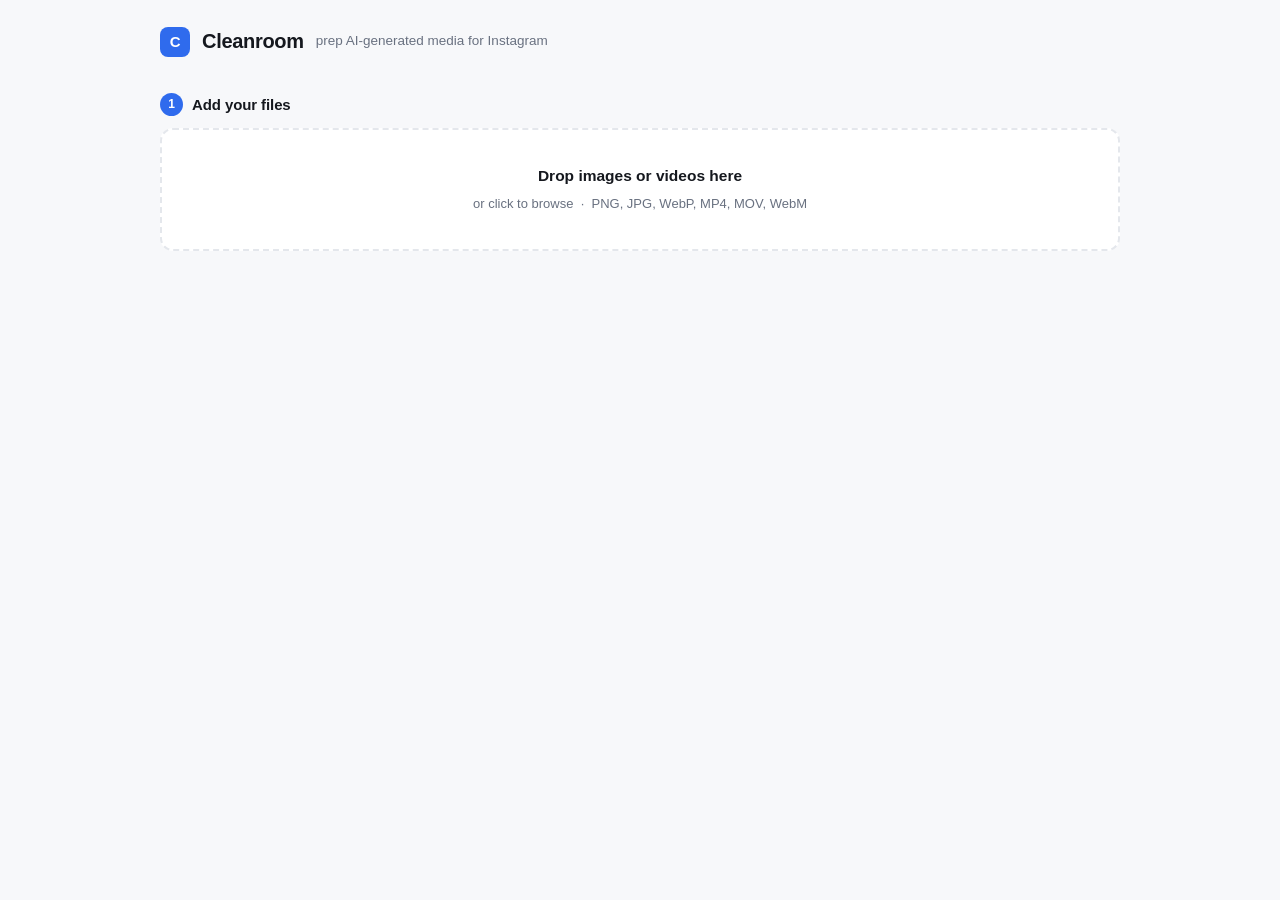
==== webapp.html @ 5e29522a "Initial commit: add ImageEditScripts project" ====
<!doctype html>
<html lang="en">
<head>
<meta charset="utf-8">
<meta name="viewport" content="width=device-width,initial-scale=1">
<title>Cleanroom — prep AI media for Instagram</title>
<style>
  :root{
    --bg:#f7f8fa; --panel:#fff; --ink:#15181e; --muted:#697180; --faint:#98a1b0;
    --line:#e4e7ec; --line2:#eef0f4;
    --accent:#2f6bed; --accent-ink:#fff; --accent-soft:#eaf0fe;
    --ok:#127a45; --oksoft:#e6f5ec; --warn:#9a5b06; --warnsoft:#fdf2e0;
    --bad:#b3261e; --badsoft:#fceceb; --code:#f3f4f7;
  }
  @media (prefers-color-scheme:dark){
    :root{
      --bg:#0e1014; --panel:#161a21; --ink:#e7eaef; --muted:#98a1b0; --faint:#6d7684;
      --line:#252b35; --line2:#1d222a;
      --accent:#6f9cff; --accent-ink:#0e1014; --accent-soft:#1a2437;
      --ok:#5fc98a; --oksoft:#12291d; --warn:#e2a44f; --warnsoft:#2a2013;
      --bad:#f07a72; --badsoft:#2c1614; --code:#11151b;
    }
  }
  *{box-sizing:border-box}
  html,body{margin:0}
  body{background:var(--bg);color:var(--ink);
       font:15px/1.55 -apple-system,BlinkMacSystemFont,"Segoe UI",Roboto,sans-serif;
       -webkit-font-smoothing:antialiased}
  .wrap{max-width:1000px;margin:0 auto;padding:26px 20px 90px}
  a{color:var(--accent)}

  header{display:flex;align-items:center;gap:12px;margin-bottom:4px;flex-wrap:wrap}
  .logo{width:30px;height:30px;border-radius:8px;background:var(--accent);
        display:grid;place-items:center;color:var(--accent-ink);font-weight:800;
        font-size:15px;letter-spacing:-.5px;flex:none}
  h1{font-size:20px;margin:0;letter-spacing:-.3px}
  .tag{color:var(--muted);font-size:13.5px}
  .caps{display:flex;gap:14px;flex-wrap:wrap;font-size:12.5px;color:var(--muted);
        margin:10px 0 20px}
  .cap{display:flex;align-items:center;gap:5px}
  .dot{width:7px;height:7px;border-radius:50%;background:var(--ok);flex:none}
  .dot.off{background:var(--faint)}

  .step{display:flex;align-items:center;gap:9px;margin:26px 0 12px}
  .num{width:23px;height:23px;border-radius:50%;background:var(--line);
       color:var(--muted);display:grid;place-items:center;font-size:12px;
       font-weight:700;flex:none}
  .step.on .num{background:var(--accent);color:var(--accent-ink)}
  .step h2{font-size:15px;margin:0;font-weight:650;letter-spacing:-.1px}
  .step .why{color:var(--muted);font-size:13px;font-weight:400}

  .card{background:var(--panel);border:1px solid var(--line);border-radius:13px;padding:18px}
  .drop{border:2px dashed var(--line);border-radius:13px;padding:34px 20px;
        text-align:center;cursor:pointer;transition:.14s;background:var(--panel)}
  .drop:hover,.drop.over{border-color:var(--accent);background:var(--accent-soft)}
  .drop b{display:block;font-size:15.5px;margin-bottom:3px}
  .drop span{color:var(--muted);font-size:13px}
  input[type=file]{display:none}

  .files{display:flex;flex-direction:column;gap:10px}
  .file{border:1px solid var(--line);border-radius:11px;background:var(--panel);
        overflow:hidden}
  .fhead{display:flex;justify-content:space-between;gap:12px;align-items:center;
         padding:12px 14px;cursor:pointer}
  .fhead:hover{background:var(--line2)}
  .fleft{display:flex;align-items:center;gap:10px;min-width:0}
  .ficon{width:26px;height:26px;border-radius:6px;background:var(--line2);
         display:grid;place-items:center;font-size:12px;flex:none;color:var(--muted)}
  .fname{font-weight:600;overflow:hidden;text-overflow:ellipsis;white-space:nowrap}
  .fmeta{color:var(--muted);font-size:12.5px;margin-top:1px}
  .fright{display:flex;align-items:center;gap:9px;flex:none}
  .chev{color:var(--faint);font-size:11px;transition:.15s}
  .file.open .chev{transform:rotate(90deg)}
  .fbody{display:none;padding:0 14px 14px;border-top:1px solid var(--line2)}
  .file.open .fbody{display:block}

  .pill{display:inline-block;padding:2.5px 9px;border-radius:999px;font-size:11.5px;
        font-weight:650;white-space:nowrap}
  .pill.ok{background:var(--oksoft);color:var(--ok)}
  .pill.warn{background:var(--warnsoft);color:var(--warn)}
  .pill.bad{background:var(--badsoft);color:var(--bad)}

  table{width:100%;border-collapse:collapse;margin-top:10px;font-size:13px}
  th,td{text-align:left;padding:6px 8px;border-bottom:1px solid var(--line2);vertical-align:top}
  th{color:var(--faint);font-weight:650;font-size:11px;text-transform:uppercase;letter-spacing:.05em}
  td.detail{color:var(--muted);word-break:break-word}
  td.size{white-space:nowrap;color:var(--faint);text-align:right}

  .msg{border-radius:9px;padding:11px 13px;font-size:13.2px;margin-top:12px;
       border-left:3px solid}
  .msg.info{background:var(--accent-soft);border-color:var(--accent)}
  .msg.warn{background:var(--warnsoft);border-color:var(--warn);color:var(--warn)}
  .msg.bad{background:var(--badsoft);border-color:var(--bad);color:var(--bad)}
  .msg.ok{background:var(--oksoft);border-color:var(--ok);color:var(--ok)}
  .msg b{font-weight:700}

  .acts{display:grid;grid-template-columns:repeat(auto-fit,minmax(215px,1fr));gap:10px}
  .act{border:1px solid var(--line);border-radius:11px;padding:13px;cursor:pointer;
       background:var(--panel);transition:.13s;position:relative}
  .act:hover:not(.dis){border-color:var(--accent)}
  .act.on{border-color:var(--accent);background:var(--accent-soft);
          box-shadow:0 0 0 1px var(--accent) inset}
  .act.dis{opacity:.45;cursor:not-allowed}
  .act b{display:block;font-size:14px;margin-bottom:3px}
  .act span{color:var(--muted);font-size:12.5px;line-height:1.45;display:block}
  .act .rec{position:absolute;top:-8px;right:10px;background:var(--ok);color:#fff;
            font-size:10px;font-weight:700;padding:2px 7px;border-radius:999px;
            letter-spacing:.03em}
  @media (prefers-color-scheme:dark){.act .rec{color:#0e1014}}

  .opts{margin-top:14px;padding-top:14px;border-top:1px solid var(--line2)}
  .row{display:flex;gap:12px;flex-wrap:wrap;align-items:center}
  label.f{font-size:13px;color:var(--muted);display:flex;gap:7px;align-items:center}
  select,input[type=text]{padding:7px 10px;border:1px solid var(--line);border-radius:8px;
    background:var(--panel);color:var(--ink);font:inherit;font-size:13.5px}
  input[type=text]{font-variant-numeric:tabular-nums}
  button{padding:10px 20px;border:0;border-radius:9px;background:var(--accent);
         color:var(--accent-ink);font:inherit;font-weight:650;cursor:pointer}
  button:disabled{opacity:.45;cursor:default}
  button.sec{background:transparent;color:var(--accent);border:1px solid var(--line)}
  button.sm{padding:5px 11px;font-size:12.5px;font-weight:600}
  .hint{font-size:12.5px;color:var(--muted);margin-top:9px}

  .bar{height:4px;border-radius:99px;background:var(--line);overflow:hidden;margin-top:12px}
  .bar i{display:block;height:100%;background:var(--accent);width:30%;
         animation:slide 1.4s ease-in-out infinite}
  @keyframes slide{0%{margin-left:-30%}100%{margin-left:100%}}
  pre{background:var(--code);border:1px solid var(--line);border-radius:9px;
      padding:12px;overflow:auto;font-size:12.3px;line-height:1.5;max-height:340px;
      white-space:pre-wrap;word-break:break-word;margin:12px 0 0}
  details summary{cursor:pointer;font-size:13px;color:var(--muted);margin-top:12px}

  .cands{display:flex;flex-direction:column;gap:8px;margin-top:12px}
  .cand{display:flex;justify-content:space-between;align-items:center;gap:12px;
        border:1px solid var(--line);border-radius:9px;padding:9px 12px;font-size:13.2px}
  .cand code{font-size:12.5px;background:var(--code);padding:2px 6px;border-radius:5px}
  .preview{margin-top:12px}
  .preview img{max-width:100%;border-radius:9px;border:1px solid var(--line)}
  .thumbs{display:flex;gap:10px;flex-wrap:wrap;margin-top:14px}
  .thumb{border:1px solid var(--line);border-radius:9px;overflow:hidden;background:var(--panel)}
  .thumb img{display:block;max-width:150px;max-height:190px}
  .thumb div{font-size:11px;color:var(--muted);padding:5px 7px;border-top:1px solid var(--line2);
             max-width:150px;overflow:hidden;text-overflow:ellipsis;white-space:nowrap}
  .verdict{border-radius:10px;padding:13px 15px;margin-bottom:12px;border:1px solid}
  .verdict h4{margin:0 0 3px;font-size:14.5px;display:flex;align-items:center;gap:8px}
  .verdict p{margin:0;font-size:12.8px;line-height:1.5;opacity:.92}
  .verdict.ai{background:var(--warnsoft);border-color:var(--warn);color:var(--warn)}
  .verdict.maybe{background:var(--warnsoft);border-color:var(--warn);color:var(--warn)}
  .verdict.cam{background:var(--oksoft);border-color:var(--ok);color:var(--ok)}
  .verdict.none{background:var(--code);border-color:var(--line);color:var(--muted)}
  .vicon{font-size:16px;line-height:1}
  .ev{margin-top:10px;display:flex;flex-direction:column;gap:5px}
  .evrow{display:flex;gap:9px;align-items:flex-start;font-size:12.4px}
  .evtag{flex:none;font-size:10px;font-weight:750;letter-spacing:.04em;padding:2px 7px;
         border-radius:999px;margin-top:1px;text-transform:uppercase}
  .evtag.declared{background:var(--warn);color:#fff}
  .evtag.camera{background:var(--ok);color:#fff}
  .evtag.circumstantial{background:var(--line);color:var(--muted)}
  @media (prefers-color-scheme:dark){.evtag.declared,.evtag.camera{color:#0e1014}}
  .synth{display:flex;gap:9px;align-items:flex-start;margin-top:12px;padding-top:11px;
         border-top:1px solid var(--line2);font-size:12.6px}
  .synth b{white-space:nowrap}
  .hidden{display:none!important}
  .spread{display:flex;justify-content:space-between;align-items:center;gap:12px;flex-wrap:wrap}
</style>
</head>
<body>
<div class="wrap">

  <header>
    <div class="logo">C</div>
    <h1>Cleanroom</h1>
    <span class="tag">prep AI-generated media for Instagram</span>
  </header>
  <div class="caps" id="caps"></div>

  <!-- STEP 1 -->
  <div class="step on"><div class="num">1</div><h2>Add your files</h2></div>
  <div class="drop" id="drop">
    <b>Drop images or videos here</b>
    <span>or click to browse &nbsp;·&nbsp; PNG, JPG, WebP, MP4, MOV, WebM</span>
    <input type="file" id="picker" multiple
           accept=".png,.jpg,.jpeg,.webp,.mp4,.mov,.m4v,.webm">
  </div>
  <div id="upmsg"></div>

  <!-- STEP 2 -->
  <div id="step2" class="hidden">
    <div class="step on"><div class="num">2</div><h2>What's inside</h2>
      <span class="why" id="sum2"></span></div>
    <div class="files" id="results"></div>
    <div id="advice"></div>
  </div>

  <!-- STEP 3 -->
  <div id="step3" class="hidden">
    <div class="step on"><div class="num">3</div><h2>Choose what to do</h2></div>
    <div class="card">
      <div class="acts" id="acts"></div>

      <div class="opts hidden" id="opts">
        <div id="opt-clean">
          <div class="hint"><b>Nothing but metadata changes.</b> No splitting, cropping,
            resizing or re-encoding. JPEG, PNG and WebP are rewritten losslessly, so
            the pixels come out bit-identical to what you put in.</div>
        </div>

        <div id="opt-split" class="hidden">
          <div class="row">
            <label class="f">Ratio
              <select id="fmt">
                <option value="both">Both 4:5 and 9:16</option>
                <option value="45">4:5 — feed post</option>
                <option value="916">9:16 — reel / story</option>
              </select>
            </label>
            <label class="f">Output folders
              <select id="layout">
                <option value="grid">One folder per image</option>
                <option value="flat">All in one folder</option>
              </select>
            </label>
          </div>
          <div class="hint">Finds the gutters by looking at the pixels rather than
            assuming exact quarters, then crops and upscales each panel to exact
            Instagram dimensions.</div>
        </div>

        <div id="opt-video" class="hidden">
          <div class="row">
            <label class="f">Framing
              <select id="fit">
                <option value="none">Keep original shape (no crop)</option>
                <option value="pad">Letterbox to 4:5 / 9:16</option>
                <option value="crop">Centre-crop to 4:5 / 9:16</option>
              </select>
            </label>
            <label class="f">Manual crop
              <input type="text" id="crop" placeholder="x:y:w:h — optional" size="17">
            </label>
          </div>
          <div class="hint">Strips all container metadata and re-encodes to Instagram
            dimensions. The default crops nothing away.</div>
        </div>

        <div id="opt-detect" class="hidden">
          <div class="hint">Looks for something small, bright and motionless in each
            corner. It <b>cannot tell a watermark from a poster, caption or ceiling
            light</b> — you pick the right one from the results.</div>
        </div>

        <div id="opt-removelogo" class="hidden">
          <div class="row">
            <label class="f">Watermark box
              <input type="text" id="box" placeholder="x:y:w:h" size="15">
            </label>
            <label class="f">Method
              <select id="method">
                <option value="delogo">Fast — good over sky, blur, flat areas</option>
                <option value="propainter">Best quality — takes a few minutes</option>
                <option value="temporal">Recover real pixels — needs camera movement</option>
              </select>
            </label>
          </div>
          <div class="msg warn" id="boxwarn">Run <b>Find watermark</b> first and pick a
            box from its results. A wrong box will erase the wrong part of your video.</div>
        </div>

        <div class="row" style="margin-top:16px">
          <button id="run">Run</button>
          <button id="reset" class="sec">Start over</button>
          <span class="tag" id="runhint"></span>
        </div>
      </div>
    </div>
  </div>

  <!-- STEP 4 -->
  <div id="step4" class="hidden">
    <div class="step on"><div class="num">4</div><h2>Results</h2>
      <span class="why" id="sum4"></span></div>
    <div class="card">
      <div id="progress" class="hidden">
        <div class="spread"><b id="plabel">Working…</b><span class="tag" id="ptime"></span></div>
        <div class="bar"><i></i></div>
        <div class="hint" id="pnote"></div>
      </div>
      <div id="outcome"></div>
      <div id="candsWrap"></div>
      <div class="thumbs" id="thumbs"></div>
      <details id="logwrap" class="hidden"><summary>Show technical log</summary>
        <pre id="log"></pre></details>
    </div>
  </div>

</div>

<script>
const $=s=>document.querySelector(s), $$=s=>[...document.querySelectorAll(s)];
let JOB=null, REPORTS=[], ACTION=null, CAPS={}, TIMER=null, POLL=null;

const ACTIONS=[
  {id:'clean',   title:'Remove metadata only',  desc:'Strip EXIF, XMP, C2PA and the rest. Nothing else about the file changes.', needs:'any'},
  {id:'split',   title:'Split 2×2 grid',        desc:'Cut a four-panel grid into separate Instagram-ready images.', needs:'image'},
  {id:'video',   title:'Clean &amp; resize video', desc:'Strip metadata and re-encode to Instagram dimensions.', needs:'video'},
  {id:'detect',  title:'Find watermark',        desc:'Locate a burned-in mark and show you where it is.', needs:'video'},
  {id:'removelogo',title:'Remove watermark',    desc:'Paint out a mark once you know its position.', needs:'video'},
];

fetch('/api/capabilities').then(r=>r.json()).then(c=>{
  CAPS=c;
  $('#caps').innerHTML=[
    cap('Images', true),
    cap('Video (ffmpeg)', c.ffmpeg),
    cap('Best watermark removal (ProPainter)', c.propainter),
    cap('Sharper upscaling (Real-ESRGAN)', c.realesrgan),
  ].join('');
});
const cap=(n,on)=>`<span class="cap"><span class="dot${on?'':' off'}"></span>${n}${on?'':' — not installed'}</span>`;

/* ---------- step 1: upload ---------- */
const drop=$('#drop'), picker=$('#picker');
drop.onclick=()=>picker.click();
drop.ondragover=e=>{e.preventDefault();drop.classList.add('over')};
drop.ondragleave=()=>drop.classList.remove('over');
drop.ondrop=e=>{e.preventDefault();drop.classList.remove('over');upload(e.dataTransfer.files)};
picker.onchange=e=>upload(e.target.files);

function upload(list){
  if(!list||!list.length) return;
  const fd=new FormData(); let n=0;
  for(const f of list){ fd.append('files',f); n++; }
  $('#upmsg').innerHTML='<div class="msg info">Reading '+n+' file'+(n>1?'s':'')+'…</div>';
  fetch('/api/inspect',{method:'POST',body:fd}).then(r=>r.json()).then(d=>{
    if(d.error){$('#upmsg').innerHTML='<div class="msg bad">'+esc(d.error)+'</div>';return}
    $('#upmsg').innerHTML='';
    JOB=d.job; REPORTS=d.reports;
    renderFiles(); renderActions();
    $('#step2').classList.remove('hidden');
    $('#step3').classList.remove('hidden');
    $('#step4').classList.add('hidden');
  }).catch(e=>$('#upmsg').innerHTML='<div class="msg bad">Upload failed: '+esc(e)+'</div>');
}

/* ---------- step 2: report ---------- */
function renderFiles(){
  const imgs=REPORTS.filter(r=>r.kind==='image').length;
  const vids=REPORTS.filter(r=>r.kind==='video').length;
  const dirty=REPORTS.filter(r=>(r.findings||[]).length).length;
  $('#sum2').textContent=[imgs?imgs+' image'+(imgs>1?'s':''):null,
                          vids?vids+' video'+(vids>1?'s':''):null].filter(Boolean).join(', ');
  $('#results').innerHTML=REPORTS.map((r,i)=>{
    const n=(r.findings||[]).length;
    const pill=r.error?'<span class="pill bad">unreadable</span>'
      :n?'<span class="pill warn">'+n+' item'+(n>1?'s':'')+' found</span>'
        :'<span class="pill ok">already clean</span>';
    const opill=originPill(r);
    const meta=[r.dimensions,r.codec,r.size_h,
      r.duration?r.duration.toFixed(1)+'s':null,
      r.audio?'audio: '+r.audio:null].filter(Boolean).join(' · ');
    let body=originBlock(r);
    if(r.error) body+='<div class="msg bad">'+esc(r.error)+'</div>';
    else if(n){
      body+='<table><tr><th>What was found</th><th>Contents</th><th>Size</th></tr>'+
        r.findings.map(f=>'<tr><td>'+esc(f.label)+'</td><td class="detail">'+
          esc(f.detail||'')+'</td><td class="size">'+(f.bytes?f.bytes+' B':'')+
          '</td></tr>').join('')+'</table>';
    } else body+='<div class="msg ok">No metadata of any kind. Nothing to remove.</div>';
    return '<div class="file'+(n||r.error?' open':'')+'" data-i="'+i+'">'+
      '<div class="fhead"><div class="fleft"><div class="ficon">'+
        (r.kind==='video'?'▶':'▣')+'</div><div><div class="fname">'+esc(r.name)+
        '</div><div class="fmeta">'+esc(meta)+'</div></div></div>'+
      '<div class="fright">'+opill+pill+'<span class="chev">▶</span></div></div>'+
      '<div class="fbody">'+body+'</div></div>';
  }).join('');
  $$('.fhead').forEach(h=>h.onclick=()=>h.parentElement.classList.toggle('open'));

  let adv='';
  if(dirty) adv='<div class="msg info"><b>'+dirty+' file'+(dirty>1?'s carry':' carries')+
    ' metadata.</b> If all you want is to remove it, choose <b>Remove metadata only</b> '+
    'below — it is lossless and takes a moment.</div>';
  else if(REPORTS.length) adv='<div class="msg ok"><b>Everything is already clean.</b> '+
    'You can still split grids or resize video below.</div>';
  $('#advice').innerHTML=adv;
}

const VERDICT={
  'ai-declared':{cls:'ai',   icon:'\u25C6', pill:'warn', short:'AI-generated'},
  'ai-likely':  {cls:'maybe',icon:'\u25C7', pill:'warn', short:'Possibly AI'},
  'camera-like':{cls:'cam',  icon:'\u25CF', pill:'ok',   short:'Camera photo'},
  'unknown':    {cls:'none', icon:'\u25CB', pill:'',     short:'Origin unknown'}
};

function originPill(r){
  if(!r.origin) return '';
  const v=VERDICT[r.origin.verdict]||VERDICT.unknown;
  const cls=v.pill?('pill '+v.pill):'pill';
  const st=v.pill?'':'background:var(--code);color:var(--muted)';
  return '<span class="'+cls+'" style="'+st+'">'+v.short+'</span>';
}

function originBlock(r){
  if(!r.origin) return '';
  const o=r.origin, v=VERDICT[o.verdict]||VERDICT.unknown;
  let h='<div class="verdict '+v.cls+'"><h4><span class="vicon">'+v.icon+'</span>'+
        esc(o.headline)+'</h4><p>'+esc(o.explain)+'</p>';
  if(o.evidence&&o.evidence.length){
    h+='<div class="ev">'+o.evidence.map(e=>
      '<div class="evrow"><span class="evtag '+e.weight+'">'+
      (e.weight==='declared'?'proof':e.weight==='camera'?'camera':'weak')+
      '</span><span><b>'+esc(e.label)+'</b>'+(e.detail?' — '+esc(e.detail):'')+
      '</span></div>').join('')+'</div>';
  }
  h+='<div class="synth"><b>SynthID:</b><span>'+
     (o.synthid==='declared'?'<b>declared in this file.</b> ':'not declared. ')+
     esc(o.synthid_note)+'</span></div>';
  return h+'</div>';
}

/* ---------- step 3: actions ---------- */
function renderActions(){
  const hasImg=REPORTS.some(r=>r.kind==='image'), hasVid=REPORTS.some(r=>r.kind==='video');
  const dirty=REPORTS.some(r=>(r.findings||[]).length);
  $('#acts').innerHTML=ACTIONS.map(a=>{
    let dis=false, why='';
    if(a.needs==='image'&&!hasImg){dis=true;why='No images loaded'}
    if(a.needs==='video'&&!hasVid){dis=true;why='No videos loaded'}
    if(a.needs==='video'&&hasVid&&!CAPS.ffmpeg){dis=true;why='Needs ffmpeg'}
    const rec=(a.id==='clean'&&dirty)?'<span class="rec">SUGGESTED</span>':'';
    return '<div class="act'+(dis?' dis':'')+'" data-a="'+a.id+'"'+(dis?' title="'+why+'"':'')+'>'+
      rec+'<b>'+a.title+'</b><span>'+(dis?why:a.desc)+'</span></div>';
  }).join('');
  $$('.act').forEach(el=>el.onclick=()=>{
    if(el.classList.contains('dis')) return;
    ACTION=el.dataset.a;
    $$('.act').forEach(x=>x.classList.remove('on')); el.classList.add('on');
    $('#opts').classList.remove('hidden');
    ['clean','split','video','detect','removelogo'].forEach(a=>
      $('#opt-'+a).classList.toggle('hidden',a!==ACTION));
    $('#run').textContent = ACTION==='detect' ? 'Find watermark' : 'Run';
    updateHint();
  });
  ACTION=null; $('#opts').classList.add('hidden');
}

$('#method').onchange=updateHint;
function updateHint(){
  let h='';
  if(ACTION==='removelogo'&&$('#method').value==='propainter')
    h=CAPS.propainter?'ProPainter takes roughly 3–5 minutes for a 10-second clip.'
                     :'ProPainter is not installed — this will fall back to the fast method.';
  if(ACTION==='clean') h='Lossless — pixels stay bit-identical.';
  $('#runhint').textContent=h;
}

$('#reset').onclick=()=>{
  JOB=null;REPORTS=[];ACTION=null;
  ['#step2','#step3','#step4'].forEach(s=>$(s).classList.add('hidden'));
  $('#upmsg').innerHTML=''; picker.value='';
  window.scrollTo({top:0,behavior:'smooth'});
};

/* ---------- run ---------- */
$('#run').onclick=()=>{
  if(!JOB){alert('Add some files first.');return}
  if(!ACTION){alert('Choose what to do first.');return}
  if(ACTION==='detect'){ runDetect(); return; }
  if(ACTION==='removelogo'&&!$('#box').value.trim()){
    $('#boxwarn').className='msg bad';
    $('#boxwarn').innerHTML='<b>Enter the watermark box first.</b> Use <b>Find watermark</b> '+
      'to get it — a wrong box erases the wrong part of your video.';
    return;
  }
  const fd=new FormData(); fd.append('job',JOB); fd.append('action',ACTION);
  if(ACTION==='split'){fd.append('format',$('#fmt').value);fd.append('layout',$('#layout').value)}
  if(ACTION==='video'){fd.append('fit',$('#fit').value);fd.append('crop',$('#crop').value.trim())}
  if(ACTION==='removelogo'){fd.append('box',$('#box').value.trim());fd.append('method',$('#method').value)}
  startRun(fd);
};

function startRun(fd){
  $('#run').disabled=true;
  $('#step4').classList.remove('hidden');
  $('#outcome').innerHTML=''; $('#thumbs').innerHTML=''; $('#candsWrap').innerHTML='';
  $('#log').textContent=''; $('#logwrap').classList.add('hidden');
  $('#progress').classList.remove('hidden'); $('#sum4').textContent='';
  $('#step4').scrollIntoView({behavior:'smooth',block:'start'});
  fetch('/api/run',{method:'POST',body:fd}).then(r=>r.json()).then(d=>{
    if(d.error){finishError(d.error);return}
    $('#plabel').textContent=d.label+'…';
    $('#pnote').textContent = ACTION==='removelogo'&&$('#method').value==='propainter'
      ? 'Rebuilding every frame with ProPainter. This is the slow one — a few minutes is normal.'
      : 'You can leave this page open; it updates as it goes.';
    poll(d.run,0);
  }).catch(e=>finishError(String(e)));
}

function poll(run,since){
  clearTimeout(POLL);
  fetch('/api/status/'+run+'?since='+since).then(r=>r.json()).then(d=>{
    if(d.error){finishError(d.error);return}
    if(d.lines&&d.lines.length){
      $('#log').textContent+=(($('#log').textContent?'\n':'')+d.lines.join('\n'));
      $('#logwrap').classList.remove('hidden');
    }
    $('#ptime').textContent=d.elapsed+'s'+(d.total?'  ·  file '+Math.min(d.done_count+1,d.total)+' of '+d.total:'');
    if(d.current) $('#plabel').textContent=d.label+' — '+d.current;
    if(d.status==='running'){ POLL=setTimeout(()=>poll(run,d.next),700); return; }
    $('#progress').classList.add('hidden'); $('#run').disabled=false;
    if(d.status==='error'){finishError(d.error||'Something went wrong.');return}
    finishOk(d.result);
  }).catch(e=>{POLL=setTimeout(()=>poll(run,since),1500)});
}

function finishOk(res){
  const n=(res.files||[]).length;
  const fails=(res.failures||[]).length;
  let html='';
  if(n){
    html+='<div class="msg ok"><b>Done — '+n+' file'+(n>1?'s':'')+' ready.</b> '+
      'Finished in '+res.elapsed+'s.</div>';
  }else{
    html+='<div class="msg warn"><b>No files were produced.</b> Check the log below.</div>';
  }
  if(fails) html+='<div class="msg bad"><b>'+fails+' file'+(fails>1?'s':'')+' failed:</b> '+
    res.failures.map(f=>esc(f[0])+' — '+esc(f[1])).join('; ')+'</div>';
  if((res.synthid||[]).length) html+='<div class="msg warn"><b>SynthID was not removed.</b> '+
    'Metadata is gone and verified, but SynthID is embedded in the pixels and survives '+
    're-encoding, cropping and watermark removal.</div>';
  if(n) html+='<div class="row" style="margin-top:14px"><button id="dl">Download '+
    (n>1?'all ('+n+' files)':'result')+'</button></div>';
  $('#outcome').innerHTML=html;
  $('#sum4').textContent=n?n+' file'+(n>1?'s':''):'';
  if(n){ $('#dl').onclick=()=>location.href='/api/download/'+JOB; }
  (res.files||[]).slice(0,12).forEach(f=>{
    if(/\.(png|jpe?g|webp)$/i.test(f.name)){
      const d=document.createElement('div'); d.className='thumb';
      d.innerHTML='<img src="/api/file/'+JOB+'/'+encodeURIComponent(f.name)+'" alt="">'+
                  '<div title="'+esc(f.name)+'">'+esc(f.name)+' · '+esc(f.size_h)+'</div>';
      $('#thumbs').appendChild(d);
    }
  });
}

function finishError(m){
  $('#progress').classList.add('hidden'); $('#run').disabled=false;
  $('#outcome').innerHTML='<div class="msg bad"><b>That didn\'t work.</b> '+esc(m)+'</div>';
}

/* ---------- watermark detection ---------- */
function runDetect(){
  $('#run').disabled=true;
  $('#step4').classList.remove('hidden');
  $('#outcome').innerHTML=''; $('#thumbs').innerHTML=''; $('#candsWrap').innerHTML='';
  $('#progress').classList.remove('hidden');
  $('#plabel').textContent='Looking for a watermark…';
  $('#pnote').textContent='Sampling frames and comparing them.';
  $('#ptime').textContent='';
  $('#step4').scrollIntoView({behavior:'smooth',block:'start'});
  const fd=new FormData(); fd.append('job',JOB);
  fetch('/api/detect',{method:'POST',body:fd}).then(r=>r.json()).then(d=>{
    $('#progress').classList.add('hidden'); $('#run').disabled=false;
    if(d.error){finishError(d.error);return}
    let html='';
    for(const r of d.results){
      html+='<div class="card" style="margin-top:12px"><b>'+esc(r.name)+'</b>';
      if(!r.candidates.length){
        html+='<div class="msg warn">Nothing that looks like a watermark was found. '+
          'If you can see one, read its position off a frame and type the box in manually.</div>';
      }else{
        html+='<div class="msg info">These are <b>guesses</b>. Look at the picture below '+
          'and pick the box that is actually the watermark — the top result is often a '+
          'poster or caption, not the mark.</div><div class="cands">';
        r.candidates.forEach((c,i)=>{
          html+='<div class="cand"><span><b>'+(i+1)+'.</b> '+esc(c.corner)+
            ' &nbsp;<code>'+esc(c.box)+'</code> &nbsp;<span class="tag">'+c.w+'×'+c.h+' px</span></span>'+
            '<button class="sm use" data-box="'+esc(c.box)+'">Use this one</button></div>';
        });
        html+='</div>';
      }
      if(r.preview) html+='<div class="preview"><img src="/api/file/'+JOB+'/'+
        encodeURIComponent(r.preview)+'" alt="detected boxes"></div>';
      html+='</div>';
    }
    $('#candsWrap').innerHTML=html;
    $$('.use').forEach(b=>b.onclick=()=>{
      $('#box').value=b.dataset.box;
      $$('.act').forEach(x=>x.classList.remove('on'));
      const el=document.querySelector('.act[data-a="removelogo"]');
      el.classList.add('on'); ACTION='removelogo';
      ['clean','split','video','detect','removelogo'].forEach(a=>
        $('#opt-'+a).classList.toggle('hidden',a!=='removelogo'));
      $('#opts').classList.remove('hidden');
      $('#boxwarn').className='msg ok';
      $('#boxwarn').innerHTML='Using box <b>'+esc(b.dataset.box)+'</b>. Pick a method and press Run.';
      $('#run').textContent='Run'; updateHint();
      $('#step3').scrollIntoView({behavior:'smooth',block:'start'});
    });
  }).catch(e=>finishError(String(e)));
}

function esc(s){return String(s==null?'':s).replace(/[&<>"]/g,
  c=>({'&':'&amp;','<':'&lt;','>':'&gt;','"':'&quot;'}[c]))}
</script>
</body>
</html>
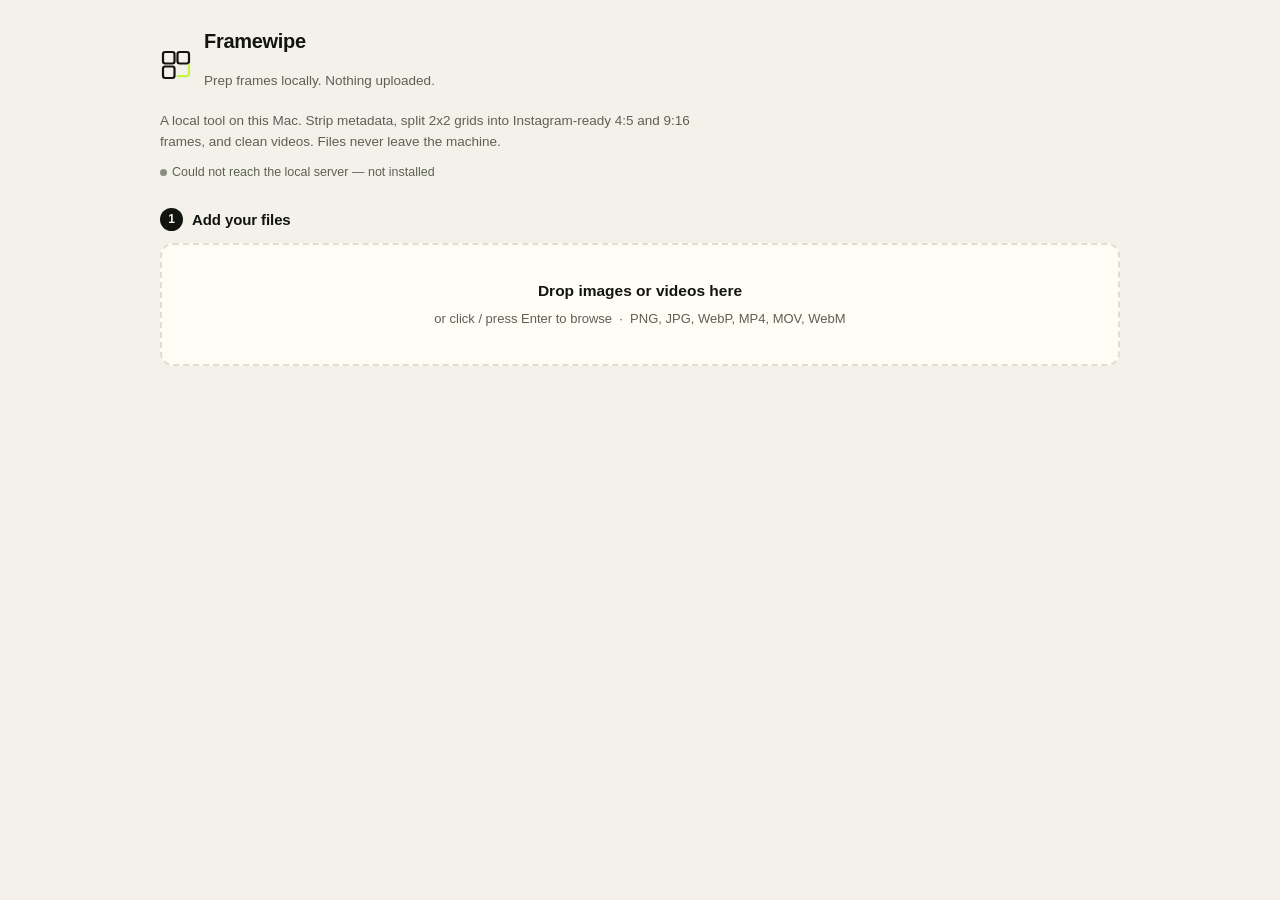
==== commit 720def7b: "feat: Framewipe branding, local UI, and job hygiene Rename the app, add mark/wordmark/favicons/OG, w" ====
--- a/webapp.html
+++ b/webapp.html
@@ -3,188 +3,35 @@
 <head>
 <meta charset="utf-8">
 <meta name="viewport" content="width=device-width,initial-scale=1">
-<title>Cleanroom — prep AI media for Instagram</title>
-<style>
-  :root{
-    --bg:#f7f8fa; --panel:#fff; --ink:#15181e; --muted:#697180; --faint:#98a1b0;
-    --line:#e4e7ec; --line2:#eef0f4;
-    --accent:#2f6bed; --accent-ink:#fff; --accent-soft:#eaf0fe;
-    --ok:#127a45; --oksoft:#e6f5ec; --warn:#9a5b06; --warnsoft:#fdf2e0;
-    --bad:#b3261e; --badsoft:#fceceb; --code:#f3f4f7;
-  }
-  @media (prefers-color-scheme:dark){
-    :root{
-      --bg:#0e1014; --panel:#161a21; --ink:#e7eaef; --muted:#98a1b0; --faint:#6d7684;
-      --line:#252b35; --line2:#1d222a;
-      --accent:#6f9cff; --accent-ink:#0e1014; --accent-soft:#1a2437;
-      --ok:#5fc98a; --oksoft:#12291d; --warn:#e2a44f; --warnsoft:#2a2013;
-      --bad:#f07a72; --badsoft:#2c1614; --code:#11151b;
-    }
-  }
-  *{box-sizing:border-box}
-  html,body{margin:0}
-  body{background:var(--bg);color:var(--ink);
-       font:15px/1.55 -apple-system,BlinkMacSystemFont,"Segoe UI",Roboto,sans-serif;
-       -webkit-font-smoothing:antialiased}
-  .wrap{max-width:1000px;margin:0 auto;padding:26px 20px 90px}
-  a{color:var(--accent)}
-
-  header{display:flex;align-items:center;gap:12px;margin-bottom:4px;flex-wrap:wrap}
-  .logo{width:30px;height:30px;border-radius:8px;background:var(--accent);
-        display:grid;place-items:center;color:var(--accent-ink);font-weight:800;
-        font-size:15px;letter-spacing:-.5px;flex:none}
-  h1{font-size:20px;margin:0;letter-spacing:-.3px}
-  .tag{color:var(--muted);font-size:13.5px}
-  .caps{display:flex;gap:14px;flex-wrap:wrap;font-size:12.5px;color:var(--muted);
-        margin:10px 0 20px}
-  .cap{display:flex;align-items:center;gap:5px}
-  .dot{width:7px;height:7px;border-radius:50%;background:var(--ok);flex:none}
-  .dot.off{background:var(--faint)}
-
-  .step{display:flex;align-items:center;gap:9px;margin:26px 0 12px}
-  .num{width:23px;height:23px;border-radius:50%;background:var(--line);
-       color:var(--muted);display:grid;place-items:center;font-size:12px;
-       font-weight:700;flex:none}
-  .step.on .num{background:var(--accent);color:var(--accent-ink)}
-  .step h2{font-size:15px;margin:0;font-weight:650;letter-spacing:-.1px}
-  .step .why{color:var(--muted);font-size:13px;font-weight:400}
-
-  .card{background:var(--panel);border:1px solid var(--line);border-radius:13px;padding:18px}
-  .drop{border:2px dashed var(--line);border-radius:13px;padding:34px 20px;
-        text-align:center;cursor:pointer;transition:.14s;background:var(--panel)}
-  .drop:hover,.drop.over{border-color:var(--accent);background:var(--accent-soft)}
-  .drop b{display:block;font-size:15.5px;margin-bottom:3px}
-  .drop span{color:var(--muted);font-size:13px}
-  input[type=file]{display:none}
-
-  .files{display:flex;flex-direction:column;gap:10px}
-  .file{border:1px solid var(--line);border-radius:11px;background:var(--panel);
-        overflow:hidden}
-  .fhead{display:flex;justify-content:space-between;gap:12px;align-items:center;
-         padding:12px 14px;cursor:pointer}
-  .fhead:hover{background:var(--line2)}
-  .fleft{display:flex;align-items:center;gap:10px;min-width:0}
-  .ficon{width:26px;height:26px;border-radius:6px;background:var(--line2);
-         display:grid;place-items:center;font-size:12px;flex:none;color:var(--muted)}
-  .fname{font-weight:600;overflow:hidden;text-overflow:ellipsis;white-space:nowrap}
-  .fmeta{color:var(--muted);font-size:12.5px;margin-top:1px}
-  .fright{display:flex;align-items:center;gap:9px;flex:none}
-  .chev{color:var(--faint);font-size:11px;transition:.15s}
-  .file.open .chev{transform:rotate(90deg)}
-  .fbody{display:none;padding:0 14px 14px;border-top:1px solid var(--line2)}
-  .file.open .fbody{display:block}
-
-  .pill{display:inline-block;padding:2.5px 9px;border-radius:999px;font-size:11.5px;
-        font-weight:650;white-space:nowrap}
-  .pill.ok{background:var(--oksoft);color:var(--ok)}
-  .pill.warn{background:var(--warnsoft);color:var(--warn)}
-  .pill.bad{background:var(--badsoft);color:var(--bad)}
-
-  table{width:100%;border-collapse:collapse;margin-top:10px;font-size:13px}
-  th,td{text-align:left;padding:6px 8px;border-bottom:1px solid var(--line2);vertical-align:top}
-  th{color:var(--faint);font-weight:650;font-size:11px;text-transform:uppercase;letter-spacing:.05em}
-  td.detail{color:var(--muted);word-break:break-word}
-  td.size{white-space:nowrap;color:var(--faint);text-align:right}
-
-  .msg{border-radius:9px;padding:11px 13px;font-size:13.2px;margin-top:12px;
-       border-left:3px solid}
-  .msg.info{background:var(--accent-soft);border-color:var(--accent)}
-  .msg.warn{background:var(--warnsoft);border-color:var(--warn);color:var(--warn)}
-  .msg.bad{background:var(--badsoft);border-color:var(--bad);color:var(--bad)}
-  .msg.ok{background:var(--oksoft);border-color:var(--ok);color:var(--ok)}
-  .msg b{font-weight:700}
-
-  .acts{display:grid;grid-template-columns:repeat(auto-fit,minmax(215px,1fr));gap:10px}
-  .act{border:1px solid var(--line);border-radius:11px;padding:13px;cursor:pointer;
-       background:var(--panel);transition:.13s;position:relative}
-  .act:hover:not(.dis){border-color:var(--accent)}
-  .act.on{border-color:var(--accent);background:var(--accent-soft);
-          box-shadow:0 0 0 1px var(--accent) inset}
-  .act.dis{opacity:.45;cursor:not-allowed}
-  .act b{display:block;font-size:14px;margin-bottom:3px}
-  .act span{color:var(--muted);font-size:12.5px;line-height:1.45;display:block}
-  .act .rec{position:absolute;top:-8px;right:10px;background:var(--ok);color:#fff;
-            font-size:10px;font-weight:700;padding:2px 7px;border-radius:999px;
-            letter-spacing:.03em}
-  @media (prefers-color-scheme:dark){.act .rec{color:#0e1014}}
-
-  .opts{margin-top:14px;padding-top:14px;border-top:1px solid var(--line2)}
-  .row{display:flex;gap:12px;flex-wrap:wrap;align-items:center}
-  label.f{font-size:13px;color:var(--muted);display:flex;gap:7px;align-items:center}
-  select,input[type=text]{padding:7px 10px;border:1px solid var(--line);border-radius:8px;
-    background:var(--panel);color:var(--ink);font:inherit;font-size:13.5px}
-  input[type=text]{font-variant-numeric:tabular-nums}
-  button{padding:10px 20px;border:0;border-radius:9px;background:var(--accent);
-         color:var(--accent-ink);font:inherit;font-weight:650;cursor:pointer}
-  button:disabled{opacity:.45;cursor:default}
-  button.sec{background:transparent;color:var(--accent);border:1px solid var(--line)}
-  button.sm{padding:5px 11px;font-size:12.5px;font-weight:600}
-  .hint{font-size:12.5px;color:var(--muted);margin-top:9px}
-
-  .bar{height:4px;border-radius:99px;background:var(--line);overflow:hidden;margin-top:12px}
-  .bar i{display:block;height:100%;background:var(--accent);width:30%;
-         animation:slide 1.4s ease-in-out infinite}
-  @keyframes slide{0%{margin-left:-30%}100%{margin-left:100%}}
-  pre{background:var(--code);border:1px solid var(--line);border-radius:9px;
-      padding:12px;overflow:auto;font-size:12.3px;line-height:1.5;max-height:340px;
-      white-space:pre-wrap;word-break:break-word;margin:12px 0 0}
-  details summary{cursor:pointer;font-size:13px;color:var(--muted);margin-top:12px}
-
-  .cands{display:flex;flex-direction:column;gap:8px;margin-top:12px}
-  .cand{display:flex;justify-content:space-between;align-items:center;gap:12px;
-        border:1px solid var(--line);border-radius:9px;padding:9px 12px;font-size:13.2px}
-  .cand code{font-size:12.5px;background:var(--code);padding:2px 6px;border-radius:5px}
-  .preview{margin-top:12px}
-  .preview img{max-width:100%;border-radius:9px;border:1px solid var(--line)}
-  .thumbs{display:flex;gap:10px;flex-wrap:wrap;margin-top:14px}
-  .thumb{border:1px solid var(--line);border-radius:9px;overflow:hidden;background:var(--panel)}
-  .thumb img{display:block;max-width:150px;max-height:190px}
-  .thumb div{font-size:11px;color:var(--muted);padding:5px 7px;border-top:1px solid var(--line2);
-             max-width:150px;overflow:hidden;text-overflow:ellipsis;white-space:nowrap}
-  .verdict{border-radius:10px;padding:13px 15px;margin-bottom:12px;border:1px solid}
-  .verdict h4{margin:0 0 3px;font-size:14.5px;display:flex;align-items:center;gap:8px}
-  .verdict p{margin:0;font-size:12.8px;line-height:1.5;opacity:.92}
-  .verdict.ai{background:var(--warnsoft);border-color:var(--warn);color:var(--warn)}
-  .verdict.maybe{background:var(--warnsoft);border-color:var(--warn);color:var(--warn)}
-  .verdict.cam{background:var(--oksoft);border-color:var(--ok);color:var(--ok)}
-  .verdict.none{background:var(--code);border-color:var(--line);color:var(--muted)}
-  .vicon{font-size:16px;line-height:1}
-  .ev{margin-top:10px;display:flex;flex-direction:column;gap:5px}
-  .evrow{display:flex;gap:9px;align-items:flex-start;font-size:12.4px}
-  .evtag{flex:none;font-size:10px;font-weight:750;letter-spacing:.04em;padding:2px 7px;
-         border-radius:999px;margin-top:1px;text-transform:uppercase}
-  .evtag.declared{background:var(--warn);color:#fff}
-  .evtag.camera{background:var(--ok);color:#fff}
-  .evtag.circumstantial{background:var(--line);color:var(--muted)}
-  @media (prefers-color-scheme:dark){.evtag.declared,.evtag.camera{color:#0e1014}}
-  .synth{display:flex;gap:9px;align-items:flex-start;margin-top:12px;padding-top:11px;
-         border-top:1px solid var(--line2);font-size:12.6px}
-  .synth b{white-space:nowrap}
-  .hidden{display:none!important}
-  .spread{display:flex;justify-content:space-between;align-items:center;gap:12px;flex-wrap:wrap}
-</style>
+<title>Framewipe — prep frames locally. Nothing uploaded.</title>
+<meta name="description" content="Local Mac app to strip metadata, split 2x2 grids, and clean videos for Instagram. Nothing is uploaded.">
+<meta name="robots" content="noindex,nofollow">
+<link rel="icon" type="image/svg+xml" href="/favicon.svg">
+<link rel="icon" type="image/x-icon" href="/favicon.ico">
+<link rel="stylesheet" href="/branding/app.css">
 </head>
 <body>
 <div class="wrap">
+  <header>
+    <img class="mark" src="/branding/mark.svg" width="32" height="32" alt="">
+    <div>
+      <h1>Framewipe</h1>
+      <p class="tag">Prep frames locally. Nothing uploaded.</p>
+    </div>
+  </header>
+  <p class="intro">A local tool on this Mac. Strip metadata, split 2x2 grids into Instagram-ready 4:5 and 9:16 frames, and clean videos. Files never leave the machine.</p>
+  <div class="caps" id="caps" role="status"></div>
 
-  <header>
-    <div class="logo">C</div>
-    <h1>Cleanroom</h1>
-    <span class="tag">prep AI-generated media for Instagram</span>
-  </header>
-  <div class="caps" id="caps"></div>
-
-  <!-- STEP 1 -->
   <div class="step on"><div class="num">1</div><h2>Add your files</h2></div>
-  <div class="drop" id="drop">
+  <div class="drop" id="drop" role="button" tabindex="0"
+       aria-label="Drop images or videos here, or press Enter to browse">
     <b>Drop images or videos here</b>
-    <span>or click to browse &nbsp;·&nbsp; PNG, JPG, WebP, MP4, MOV, WebM</span>
+    <span>or click / press Enter to browse &nbsp;·&nbsp; PNG, JPG, WebP, MP4, MOV, WebM</span>
     <input type="file" id="picker" multiple
            accept=".png,.jpg,.jpeg,.webp,.mp4,.mov,.m4v,.webm">
   </div>
-  <div id="upmsg"></div>
+  <div id="upmsg" role="status"></div>
 
-  <!-- STEP 2 -->
   <div id="step2" class="hidden">
     <div class="step on"><div class="num">2</div><h2>What's inside</h2>
       <span class="why" id="sum2"></span></div>
@@ -192,69 +39,75 @@
     <div id="advice"></div>
   </div>
 
-  <!-- STEP 3 -->
   <div id="step3" class="hidden">
     <div class="step on"><div class="num">3</div><h2>Choose what to do</h2></div>
     <div class="card">
-      <div class="acts" id="acts"></div>
-
+      <div class="acts" id="acts" role="radiogroup" aria-label="Actions"></div>
       <div class="opts hidden" id="opts">
         <div id="opt-clean">
           <div class="hint"><b>Nothing but metadata changes.</b> No splitting, cropping,
             resizing or re-encoding. JPEG, PNG and WebP are rewritten losslessly, so
             the pixels come out bit-identical to what you put in.</div>
         </div>
-
         <div id="opt-split" class="hidden">
           <div class="row">
-            <label class="f">Ratio
+            <label class="f" for="fmt">Ratio
               <select id="fmt">
                 <option value="both">Both 4:5 and 9:16</option>
                 <option value="45">4:5 — feed post</option>
                 <option value="916">9:16 — reel / story</option>
               </select>
             </label>
-            <label class="f">Output folders
+            <label class="f" for="layout">Output folders
               <select id="layout">
                 <option value="grid">One folder per image</option>
                 <option value="flat">All in one folder</option>
+                <option value="mirror">Mirror input folders</option>
               </select>
             </label>
           </div>
           <div class="hint">Finds the gutters by looking at the pixels rather than
             assuming exact quarters, then crops and upscales each panel to exact
-            Instagram dimensions.</div>
+            Instagram dimensions. Use <b>mirror</b> when the same filename appears
+            in more than one input folder.</div>
         </div>
-
         <div id="opt-video" class="hidden">
           <div class="row">
-            <label class="f">Framing
+            <label class="f" for="fit">Framing
               <select id="fit">
                 <option value="none">Keep original shape (no crop)</option>
                 <option value="pad">Letterbox to 4:5 / 9:16</option>
                 <option value="crop">Centre-crop to 4:5 / 9:16</option>
               </select>
             </label>
-            <label class="f">Manual crop
-              <input type="text" id="crop" placeholder="x:y:w:h — optional" size="17">
+            <label class="f" for="crop">Manual crop
+              <input type="text" id="crop" placeholder="x:y:w:h — optional" size="17" autocomplete="off">
             </label>
           </div>
           <div class="hint">Strips all container metadata and re-encodes to Instagram
             dimensions. The default crops nothing away.</div>
         </div>
-
         <div id="opt-detect" class="hidden">
           <div class="hint">Looks for something small, bright and motionless in each
             corner. It <b>cannot tell a watermark from a poster, caption or ceiling
             light</b> — you pick the right one from the results.</div>
         </div>
-
+        <div id="opt-cropwm" class="hidden">
+          <div class="row">
+            <label class="f" for="cropbox">Watermark box
+              <input type="text" id="cropbox" placeholder="x:y:w:h" size="15" autocomplete="off">
+            </label>
+          </div>
+          <div class="hint">Safer than painting. Uses the engine <code>--suggest-crop</code>
+            to find the largest 4:5 and 9:16 crops that leave the mark out of frame.
+            Run <b>Find watermark</b> first if you do not have a box.</div>
+        </div>
         <div id="opt-removelogo" class="hidden">
           <div class="row">
-            <label class="f">Watermark box
-              <input type="text" id="box" placeholder="x:y:w:h" size="15">
+            <label class="f" for="box">Watermark box
+              <input type="text" id="box" placeholder="x:y:w:h" size="15" autocomplete="off">
             </label>
-            <label class="f">Method
+            <label class="f" for="method">Method
               <select id="method">
                 <option value="delogo">Fast — good over sky, blur, flat areas</option>
                 <option value="propainter">Best quality — takes a few minutes</option>
@@ -263,19 +116,18 @@
             </label>
           </div>
           <div class="msg warn" id="boxwarn">Run <b>Find watermark</b> first and pick a
-            box from its results. A wrong box will erase the wrong part of your video.</div>
+            box from its results. A wrong box will erase the wrong part of your video.
+            Prefer <b>Crop watermark out</b> when the mark sits in a corner.</div>
         </div>
-
         <div class="row" style="margin-top:16px">
-          <button id="run">Run</button>
-          <button id="reset" class="sec">Start over</button>
+          <button id="run" type="button">Run</button>
+          <button id="reset" class="sec" type="button">Start over</button>
           <span class="tag" id="runhint"></span>
         </div>
       </div>
     </div>
   </div>
 
-  <!-- STEP 4 -->
   <div id="step4" class="hidden">
     <div class="step on"><div class="num">4</div><h2>Results</h2>
       <span class="why" id="sum4"></span></div>
@@ -283,7 +135,10 @@
       <div id="progress" class="hidden">
         <div class="spread"><b id="plabel">Working…</b><span class="tag" id="ptime"></span></div>
         <div class="bar"><i></i></div>
-        <div class="hint" id="pnote"></div>
+        <div class="spread" style="margin-top:10px">
+          <div class="hint" id="pnote"></div>
+          <button id="cancel" class="danger sm" type="button">Cancel</button>
+        </div>
       </div>
       <div id="outcome"></div>
       <div id="candsWrap"></div>
@@ -292,315 +147,7 @@
         <pre id="log"></pre></details>
     </div>
   </div>
-
 </div>
-
-<script>
-const $=s=>document.querySelector(s), $$=s=>[...document.querySelectorAll(s)];
-let JOB=null, REPORTS=[], ACTION=null, CAPS={}, TIMER=null, POLL=null;
-
-const ACTIONS=[
-  {id:'clean',   title:'Remove metadata only',  desc:'Strip EXIF, XMP, C2PA and the rest. Nothing else about the file changes.', needs:'any'},
-  {id:'split',   title:'Split 2×2 grid',        desc:'Cut a four-panel grid into separate Instagram-ready images.', needs:'image'},
-  {id:'video',   title:'Clean &amp; resize video', desc:'Strip metadata and re-encode to Instagram dimensions.', needs:'video'},
-  {id:'detect',  title:'Find watermark',        desc:'Locate a burned-in mark and show you where it is.', needs:'video'},
-  {id:'removelogo',title:'Remove watermark',    desc:'Paint out a mark once you know its position.', needs:'video'},
-];
-
-fetch('/api/capabilities').then(r=>r.json()).then(c=>{
-  CAPS=c;
-  $('#caps').innerHTML=[
-    cap('Images', true),
-    cap('Video (ffmpeg)', c.ffmpeg),
-    cap('Best watermark removal (ProPainter)', c.propainter),
-    cap('Sharper upscaling (Real-ESRGAN)', c.realesrgan),
-  ].join('');
-});
-const cap=(n,on)=>`<span class="cap"><span class="dot${on?'':' off'}"></span>${n}${on?'':' — not installed'}</span>`;
-
-/* ---------- step 1: upload ---------- */
-const drop=$('#drop'), picker=$('#picker');
-drop.onclick=()=>picker.click();
-drop.ondragover=e=>{e.preventDefault();drop.classList.add('over')};
-drop.ondragleave=()=>drop.classList.remove('over');
-drop.ondrop=e=>{e.preventDefault();drop.classList.remove('over');upload(e.dataTransfer.files)};
-picker.onchange=e=>upload(e.target.files);
-
-function upload(list){
-  if(!list||!list.length) return;
-  const fd=new FormData(); let n=0;
-  for(const f of list){ fd.append('files',f); n++; }
-  $('#upmsg').innerHTML='<div class="msg info">Reading '+n+' file'+(n>1?'s':'')+'…</div>';
-  fetch('/api/inspect',{method:'POST',body:fd}).then(r=>r.json()).then(d=>{
-    if(d.error){$('#upmsg').innerHTML='<div class="msg bad">'+esc(d.error)+'</div>';return}
-    $('#upmsg').innerHTML='';
-    JOB=d.job; REPORTS=d.reports;
-    renderFiles(); renderActions();
-    $('#step2').classList.remove('hidden');
-    $('#step3').classList.remove('hidden');
-    $('#step4').classList.add('hidden');
-  }).catch(e=>$('#upmsg').innerHTML='<div class="msg bad">Upload failed: '+esc(e)+'</div>');
-}
-
-/* ---------- step 2: report ---------- */
-function renderFiles(){
-  const imgs=REPORTS.filter(r=>r.kind==='image').length;
-  const vids=REPORTS.filter(r=>r.kind==='video').length;
-  const dirty=REPORTS.filter(r=>(r.findings||[]).length).length;
-  $('#sum2').textContent=[imgs?imgs+' image'+(imgs>1?'s':''):null,
-                          vids?vids+' video'+(vids>1?'s':''):null].filter(Boolean).join(', ');
-  $('#results').innerHTML=REPORTS.map((r,i)=>{
-    const n=(r.findings||[]).length;
-    const pill=r.error?'<span class="pill bad">unreadable</span>'
-      :n?'<span class="pill warn">'+n+' item'+(n>1?'s':'')+' found</span>'
-        :'<span class="pill ok">already clean</span>';
-    const opill=originPill(r);
-    const meta=[r.dimensions,r.codec,r.size_h,
-      r.duration?r.duration.toFixed(1)+'s':null,
-      r.audio?'audio: '+r.audio:null].filter(Boolean).join(' · ');
-    let body=originBlock(r);
-    if(r.error) body+='<div class="msg bad">'+esc(r.error)+'</div>';
-    else if(n){
-      body+='<table><tr><th>What was found</th><th>Contents</th><th>Size</th></tr>'+
-        r.findings.map(f=>'<tr><td>'+esc(f.label)+'</td><td class="detail">'+
-          esc(f.detail||'')+'</td><td class="size">'+(f.bytes?f.bytes+' B':'')+
-          '</td></tr>').join('')+'</table>';
-    } else body+='<div class="msg ok">No metadata of any kind. Nothing to remove.</div>';
-    return '<div class="file'+(n||r.error?' open':'')+'" data-i="'+i+'">'+
-      '<div class="fhead"><div class="fleft"><div class="ficon">'+
-        (r.kind==='video'?'▶':'▣')+'</div><div><div class="fname">'+esc(r.name)+
-        '</div><div class="fmeta">'+esc(meta)+'</div></div></div>'+
-      '<div class="fright">'+opill+pill+'<span class="chev">▶</span></div></div>'+
-      '<div class="fbody">'+body+'</div></div>';
-  }).join('');
-  $$('.fhead').forEach(h=>h.onclick=()=>h.parentElement.classList.toggle('open'));
-
-  let adv='';
-  if(dirty) adv='<div class="msg info"><b>'+dirty+' file'+(dirty>1?'s carry':' carries')+
-    ' metadata.</b> If all you want is to remove it, choose <b>Remove metadata only</b> '+
-    'below — it is lossless and takes a moment.</div>';
-  else if(REPORTS.length) adv='<div class="msg ok"><b>Everything is already clean.</b> '+
-    'You can still split grids or resize video below.</div>';
-  $('#advice').innerHTML=adv;
-}
-
-const VERDICT={
-  'ai-declared':{cls:'ai',   icon:'\u25C6', pill:'warn', short:'AI-generated'},
-  'ai-likely':  {cls:'maybe',icon:'\u25C7', pill:'warn', short:'Possibly AI'},
-  'camera-like':{cls:'cam',  icon:'\u25CF', pill:'ok',   short:'Camera photo'},
-  'unknown':    {cls:'none', icon:'\u25CB', pill:'',     short:'Origin unknown'}
-};
-
-function originPill(r){
-  if(!r.origin) return '';
-  const v=VERDICT[r.origin.verdict]||VERDICT.unknown;
-  const cls=v.pill?('pill '+v.pill):'pill';
-  const st=v.pill?'':'background:var(--code);color:var(--muted)';
-  return '<span class="'+cls+'" style="'+st+'">'+v.short+'</span>';
-}
-
-function originBlock(r){
-  if(!r.origin) return '';
-  const o=r.origin, v=VERDICT[o.verdict]||VERDICT.unknown;
-  let h='<div class="verdict '+v.cls+'"><h4><span class="vicon">'+v.icon+'</span>'+
-        esc(o.headline)+'</h4><p>'+esc(o.explain)+'</p>';
-  if(o.evidence&&o.evidence.length){
-    h+='<div class="ev">'+o.evidence.map(e=>
-      '<div class="evrow"><span class="evtag '+e.weight+'">'+
-      (e.weight==='declared'?'proof':e.weight==='camera'?'camera':'weak')+
-      '</span><span><b>'+esc(e.label)+'</b>'+(e.detail?' — '+esc(e.detail):'')+
-      '</span></div>').join('')+'</div>';
-  }
-  h+='<div class="synth"><b>SynthID:</b><span>'+
-     (o.synthid==='declared'?'<b>declared in this file.</b> ':'not declared. ')+
-     esc(o.synthid_note)+'</span></div>';
-  return h+'</div>';
-}
-
-/* ---------- step 3: actions ---------- */
-function renderActions(){
-  const hasImg=REPORTS.some(r=>r.kind==='image'), hasVid=REPORTS.some(r=>r.kind==='video');
-  const dirty=REPORTS.some(r=>(r.findings||[]).length);
-  $('#acts').innerHTML=ACTIONS.map(a=>{
-    let dis=false, why='';
-    if(a.needs==='image'&&!hasImg){dis=true;why='No images loaded'}
-    if(a.needs==='video'&&!hasVid){dis=true;why='No videos loaded'}
-    if(a.needs==='video'&&hasVid&&!CAPS.ffmpeg){dis=true;why='Needs ffmpeg'}
-    const rec=(a.id==='clean'&&dirty)?'<span class="rec">SUGGESTED</span>':'';
-    return '<div class="act'+(dis?' dis':'')+'" data-a="'+a.id+'"'+(dis?' title="'+why+'"':'')+'>'+
-      rec+'<b>'+a.title+'</b><span>'+(dis?why:a.desc)+'</span></div>';
-  }).join('');
-  $$('.act').forEach(el=>el.onclick=()=>{
-    if(el.classList.contains('dis')) return;
-    ACTION=el.dataset.a;
-    $$('.act').forEach(x=>x.classList.remove('on')); el.classList.add('on');
-    $('#opts').classList.remove('hidden');
-    ['clean','split','video','detect','removelogo'].forEach(a=>
-      $('#opt-'+a).classList.toggle('hidden',a!==ACTION));
-    $('#run').textContent = ACTION==='detect' ? 'Find watermark' : 'Run';
-    updateHint();
-  });
-  ACTION=null; $('#opts').classList.add('hidden');
-}
-
-$('#method').onchange=updateHint;
-function updateHint(){
-  let h='';
-  if(ACTION==='removelogo'&&$('#method').value==='propainter')
-    h=CAPS.propainter?'ProPainter takes roughly 3–5 minutes for a 10-second clip.'
-                     :'ProPainter is not installed — this will fall back to the fast method.';
-  if(ACTION==='clean') h='Lossless — pixels stay bit-identical.';
-  $('#runhint').textContent=h;
-}
-
-$('#reset').onclick=()=>{
-  JOB=null;REPORTS=[];ACTION=null;
-  ['#step2','#step3','#step4'].forEach(s=>$(s).classList.add('hidden'));
-  $('#upmsg').innerHTML=''; picker.value='';
-  window.scrollTo({top:0,behavior:'smooth'});
-};
-
-/* ---------- run ---------- */
-$('#run').onclick=()=>{
-  if(!JOB){alert('Add some files first.');return}
-  if(!ACTION){alert('Choose what to do first.');return}
-  if(ACTION==='detect'){ runDetect(); return; }
-  if(ACTION==='removelogo'&&!$('#box').value.trim()){
-    $('#boxwarn').className='msg bad';
-    $('#boxwarn').innerHTML='<b>Enter the watermark box first.</b> Use <b>Find watermark</b> '+
-      'to get it — a wrong box erases the wrong part of your video.';
-    return;
-  }
-  const fd=new FormData(); fd.append('job',JOB); fd.append('action',ACTION);
-  if(ACTION==='split'){fd.append('format',$('#fmt').value);fd.append('layout',$('#layout').value)}
-  if(ACTION==='video'){fd.append('fit',$('#fit').value);fd.append('crop',$('#crop').value.trim())}
-  if(ACTION==='removelogo'){fd.append('box',$('#box').value.trim());fd.append('method',$('#method').value)}
-  startRun(fd);
-};
-
-function startRun(fd){
-  $('#run').disabled=true;
-  $('#step4').classList.remove('hidden');
-  $('#outcome').innerHTML=''; $('#thumbs').innerHTML=''; $('#candsWrap').innerHTML='';
-  $('#log').textContent=''; $('#logwrap').classList.add('hidden');
-  $('#progress').classList.remove('hidden'); $('#sum4').textContent='';
-  $('#step4').scrollIntoView({behavior:'smooth',block:'start'});
-  fetch('/api/run',{method:'POST',body:fd}).then(r=>r.json()).then(d=>{
-    if(d.error){finishError(d.error);return}
-    $('#plabel').textContent=d.label+'…';
-    $('#pnote').textContent = ACTION==='removelogo'&&$('#method').value==='propainter'
-      ? 'Rebuilding every frame with ProPainter. This is the slow one — a few minutes is normal.'
-      : 'You can leave this page open; it updates as it goes.';
-    poll(d.run,0);
-  }).catch(e=>finishError(String(e)));
-}
-
-function poll(run,since){
-  clearTimeout(POLL);
-  fetch('/api/status/'+run+'?since='+since).then(r=>r.json()).then(d=>{
-    if(d.error){finishError(d.error);return}
-    if(d.lines&&d.lines.length){
-      $('#log').textContent+=(($('#log').textContent?'\n':'')+d.lines.join('\n'));
-      $('#logwrap').classList.remove('hidden');
-    }
-    $('#ptime').textContent=d.elapsed+'s'+(d.total?'  ·  file '+Math.min(d.done_count+1,d.total)+' of '+d.total:'');
-    if(d.current) $('#plabel').textContent=d.label+' — '+d.current;
-    if(d.status==='running'){ POLL=setTimeout(()=>poll(run,d.next),700); return; }
-    $('#progress').classList.add('hidden'); $('#run').disabled=false;
-    if(d.status==='error'){finishError(d.error||'Something went wrong.');return}
-    finishOk(d.result);
-  }).catch(e=>{POLL=setTimeout(()=>poll(run,since),1500)});
-}
-
-function finishOk(res){
-  const n=(res.files||[]).length;
-  const fails=(res.failures||[]).length;
-  let html='';
-  if(n){
-    html+='<div class="msg ok"><b>Done — '+n+' file'+(n>1?'s':'')+' ready.</b> '+
-      'Finished in '+res.elapsed+'s.</div>';
-  }else{
-    html+='<div class="msg warn"><b>No files were produced.</b> Check the log below.</div>';
-  }
-  if(fails) html+='<div class="msg bad"><b>'+fails+' file'+(fails>1?'s':'')+' failed:</b> '+
-    res.failures.map(f=>esc(f[0])+' — '+esc(f[1])).join('; ')+'</div>';
-  if((res.synthid||[]).length) html+='<div class="msg warn"><b>SynthID was not removed.</b> '+
-    'Metadata is gone and verified, but SynthID is embedded in the pixels and survives '+
-    're-encoding, cropping and watermark removal.</div>';
-  if(n) html+='<div class="row" style="margin-top:14px"><button id="dl">Download '+
-    (n>1?'all ('+n+' files)':'result')+'</button></div>';
-  $('#outcome').innerHTML=html;
-  $('#sum4').textContent=n?n+' file'+(n>1?'s':''):'';
-  if(n){ $('#dl').onclick=()=>location.href='/api/download/'+JOB; }
-  (res.files||[]).slice(0,12).forEach(f=>{
-    if(/\.(png|jpe?g|webp)$/i.test(f.name)){
-      const d=document.createElement('div'); d.className='thumb';
-      d.innerHTML='<img src="/api/file/'+JOB+'/'+encodeURIComponent(f.name)+'" alt="">'+
-                  '<div title="'+esc(f.name)+'">'+esc(f.name)+' · '+esc(f.size_h)+'</div>';
-      $('#thumbs').appendChild(d);
-    }
-  });
-}
-
-function finishError(m){
-  $('#progress').classList.add('hidden'); $('#run').disabled=false;
-  $('#outcome').innerHTML='<div class="msg bad"><b>That didn\'t work.</b> '+esc(m)+'</div>';
-}
-
-/* ---------- watermark detection ---------- */
-function runDetect(){
-  $('#run').disabled=true;
-  $('#step4').classList.remove('hidden');
-  $('#outcome').innerHTML=''; $('#thumbs').innerHTML=''; $('#candsWrap').innerHTML='';
-  $('#progress').classList.remove('hidden');
-  $('#plabel').textContent='Looking for a watermark…';
-  $('#pnote').textContent='Sampling frames and comparing them.';
-  $('#ptime').textContent='';
-  $('#step4').scrollIntoView({behavior:'smooth',block:'start'});
-  const fd=new FormData(); fd.append('job',JOB);
-  fetch('/api/detect',{method:'POST',body:fd}).then(r=>r.json()).then(d=>{
-    $('#progress').classList.add('hidden'); $('#run').disabled=false;
-    if(d.error){finishError(d.error);return}
-    let html='';
-    for(const r of d.results){
-      html+='<div class="card" style="margin-top:12px"><b>'+esc(r.name)+'</b>';
-      if(!r.candidates.length){
-        html+='<div class="msg warn">Nothing that looks like a watermark was found. '+
-          'If you can see one, read its position off a frame and type the box in manually.</div>';
-      }else{
-        html+='<div class="msg info">These are <b>guesses</b>. Look at the picture below '+
-          'and pick the box that is actually the watermark — the top result is often a '+
-          'poster or caption, not the mark.</div><div class="cands">';
-        r.candidates.forEach((c,i)=>{
-          html+='<div class="cand"><span><b>'+(i+1)+'.</b> '+esc(c.corner)+
-            ' &nbsp;<code>'+esc(c.box)+'</code> &nbsp;<span class="tag">'+c.w+'×'+c.h+' px</span></span>'+
-            '<button class="sm use" data-box="'+esc(c.box)+'">Use this one</button></div>';
-        });
-        html+='</div>';
-      }
-      if(r.preview) html+='<div class="preview"><img src="/api/file/'+JOB+'/'+
-        encodeURIComponent(r.preview)+'" alt="detected boxes"></div>';
-      html+='</div>';
-    }
-    $('#candsWrap').innerHTML=html;
-    $$('.use').forEach(b=>b.onclick=()=>{
-      $('#box').value=b.dataset.box;
-      $$('.act').forEach(x=>x.classList.remove('on'));
-      const el=document.querySelector('.act[data-a="removelogo"]');
-      el.classList.add('on'); ACTION='removelogo';
-      ['clean','split','video','detect','removelogo'].forEach(a=>
-        $('#opt-'+a).classList.toggle('hidden',a!=='removelogo'));
-      $('#opts').classList.remove('hidden');
-      $('#boxwarn').className='msg ok';
-      $('#boxwarn').innerHTML='Using box <b>'+esc(b.dataset.box)+'</b>. Pick a method and press Run.';
-      $('#run').textContent='Run'; updateHint();
-      $('#step3').scrollIntoView({behavior:'smooth',block:'start'});
-    });
-  }).catch(e=>finishError(String(e)));
-}
-
-function esc(s){return String(s==null?'':s).replace(/[&<>"]/g,
-  c=>({'&':'&amp;','<':'&lt;','>':'&gt;','"':'&quot;'}[c]))}
-</script>
+<script src="/branding/app.js"></script>
 </body>
 </html>
--- a/branding/app.css
+++ b/branding/app.css
@@ -0,0 +1,141 @@
+:root{
+  --bg:#f4f1ea; --panel:#fffcf6; --ink:#121410; --muted:#5c6156; --faint:#8a8e82;
+  --line:#e2ddd2; --line2:#efebe3;
+  --accent:#c4f542; --accent-ink:#121410; --accent-soft:#eef8c9;
+  --ok:#2d6a3a; --oksoft:#e5f3e6; --warn:#8a5a10; --warnsoft:#f8ecd8;
+  --bad:#9b2c24; --badsoft:#f8e4e1; --code:#efebe3;
+  --focus:#121410;
+}
+@media (prefers-color-scheme:dark){
+  :root{
+    --bg:#121410; --panel:#1c1e18; --ink:#f4f1ea; --muted:#b3b7aa; --faint:#7e8376;
+    --line:#2c2f26; --line2:#23261f;
+    --accent:#c4f542; --accent-ink:#121410; --accent-soft:#2a3314;
+    --ok:#8fd49a; --oksoft:#1a2a1c; --warn:#e2b56a; --warnsoft:#2a2114;
+    --bad:#f09a92; --badsoft:#2c1614; --code:#181a14;
+    --focus:#c4f542;
+  }
+}
+*{box-sizing:border-box}
+html,body{margin:0}
+body{background:var(--bg);color:var(--ink);
+     font:15px/1.55 -apple-system,BlinkMacSystemFont,"Segoe UI",Roboto,sans-serif;
+     -webkit-font-smoothing:antialiased}
+.wrap{max-width:1000px;margin:0 auto;padding:26px 20px 90px}
+a{color:var(--ink)}
+:focus-visible{outline:2px solid var(--focus);outline-offset:2px}
+header{display:flex;align-items:center;gap:12px;margin-bottom:4px;flex-wrap:wrap}
+.mark{width:32px;height:32px;flex:none;display:block}
+h1{font-size:20px;margin:0;letter-spacing:-.3px}
+.tag{color:var(--muted);font-size:13.5px}
+.intro{color:var(--muted);font-size:13.5px;margin:6px 0 0;max-width:42em}
+.caps{display:flex;gap:14px;flex-wrap:wrap;font-size:12.5px;color:var(--muted);margin:10px 0 20px}
+.cap{display:flex;align-items:center;gap:5px}
+.dot{width:7px;height:7px;border-radius:50%;background:var(--ok);flex:none}
+.dot.off{background:var(--faint)}
+.step{display:flex;align-items:center;gap:9px;margin:26px 0 12px}
+.num{width:23px;height:23px;border-radius:50%;background:var(--line);
+     color:var(--muted);display:grid;place-items:center;font-size:12px;font-weight:700;flex:none}
+.step.on .num{background:var(--ink);color:var(--bg)}
+.step h2{font-size:15px;margin:0;font-weight:650;letter-spacing:-.1px}
+.step .why{color:var(--muted);font-size:13px;font-weight:400}
+.card{background:var(--panel);border:1px solid var(--line);border-radius:13px;padding:18px}
+.drop{border:2px dashed var(--line);border-radius:13px;padding:34px 20px;
+      text-align:center;cursor:pointer;transition:.14s;background:var(--panel)}
+.drop:hover,.drop.over,.drop:focus-visible{border-color:var(--ink);background:var(--accent-soft)}
+.drop b{display:block;font-size:15.5px;margin-bottom:3px}
+.drop span{color:var(--muted);font-size:13px}
+input[type=file]{display:none}
+.files{display:flex;flex-direction:column;gap:10px}
+.file{border:1px solid var(--line);border-radius:11px;background:var(--panel);overflow:hidden}
+.fhead{display:flex;justify-content:space-between;gap:12px;align-items:center;
+       padding:12px 14px;cursor:pointer;width:100%;background:none;border:0;
+       color:inherit;font:inherit;text-align:left}
+.fhead:hover{background:var(--line2)}
+.fleft{display:flex;align-items:center;gap:10px;min-width:0}
+.ficon{width:26px;height:26px;border-radius:6px;background:var(--line2);
+       display:grid;place-items:center;font-size:12px;flex:none;color:var(--muted)}
+.fname{font-weight:600;overflow:hidden;text-overflow:ellipsis;white-space:nowrap}
+.fmeta{color:var(--muted);font-size:12.5px;margin-top:1px}
+.fright{display:flex;align-items:center;gap:9px;flex:none}
+.chev{color:var(--faint);font-size:11px;transition:.15s}
+.file.open .chev{transform:rotate(90deg)}
+.fbody{display:none;padding:0 14px 14px;border-top:1px solid var(--line2)}
+.file.open .fbody{display:block}
+.pill{display:inline-block;padding:2.5px 9px;border-radius:999px;font-size:11.5px;font-weight:650;white-space:nowrap}
+.pill.ok{background:var(--oksoft);color:var(--ok)}
+.pill.warn{background:var(--warnsoft);color:var(--warn)}
+.pill.bad{background:var(--badsoft);color:var(--bad)}
+table{width:100%;border-collapse:collapse;margin-top:10px;font-size:13px}
+th,td{text-align:left;padding:6px 8px;border-bottom:1px solid var(--line2);vertical-align:top}
+th{color:var(--faint);font-weight:650;font-size:11px;text-transform:uppercase;letter-spacing:.05em}
+td.detail{color:var(--muted);word-break:break-word}
+td.size{white-space:nowrap;color:var(--faint);text-align:right}
+.msg{border-radius:9px;padding:11px 13px;font-size:13.2px;margin-top:12px;border-left:3px solid}
+.msg.info{background:var(--accent-soft);border-color:var(--accent)}
+.msg.warn{background:var(--warnsoft);border-color:var(--warn);color:var(--warn)}
+.msg.bad{background:var(--badsoft);border-color:var(--bad);color:var(--bad)}
+.msg.ok{background:var(--oksoft);border-color:var(--ok);color:var(--ok)}
+.msg b{font-weight:700}
+.acts{display:grid;grid-template-columns:repeat(auto-fit,minmax(215px,1fr));gap:10px}
+.act{border:1px solid var(--line);border-radius:11px;padding:13px;cursor:pointer;
+     background:var(--panel);transition:.13s;position:relative;text-align:left;
+     color:inherit;font:inherit;width:100%}
+.act:hover:not(:disabled):not(.dis){border-color:var(--ink)}
+.act.on{border-color:var(--ink);background:var(--accent-soft);box-shadow:0 0 0 1px var(--ink) inset}
+.act.dis,.act:disabled{opacity:.45;cursor:not-allowed}
+.act b{display:block;font-size:14px;margin-bottom:3px}
+.act span{color:var(--muted);font-size:12.5px;line-height:1.45;display:block}
+.act .rec{position:absolute;top:-8px;right:10px;background:var(--ink);color:var(--bg);
+          font-size:10px;font-weight:700;padding:2px 7px;border-radius:999px;letter-spacing:.03em}
+.opts{margin-top:14px;padding-top:14px;border-top:1px solid var(--line2)}
+.row{display:flex;gap:12px;flex-wrap:wrap;align-items:center}
+label.f{font-size:13px;color:var(--muted);display:flex;gap:7px;align-items:center}
+select,input[type=text]{padding:7px 10px;border:1px solid var(--line);border-radius:8px;
+  background:var(--panel);color:var(--ink);font:inherit;font-size:13.5px}
+input[type=text]{font-variant-numeric:tabular-nums}
+button{padding:10px 20px;border:0;border-radius:9px;background:var(--ink);
+       color:var(--bg);font:inherit;font-weight:650;cursor:pointer}
+button:disabled{opacity:.45;cursor:default}
+button.sec{background:transparent;color:var(--ink);border:1px solid var(--line)}
+button.danger{background:transparent;color:var(--bad);border:1px solid var(--line)}
+button.sm{padding:5px 11px;font-size:12.5px;font-weight:600}
+.hint{font-size:12.5px;color:var(--muted);margin-top:9px}
+.bar{height:4px;border-radius:99px;background:var(--line);overflow:hidden;margin-top:12px}
+.bar i{display:block;height:100%;background:var(--accent);width:30%;animation:slide 1.4s ease-in-out infinite}
+@keyframes slide{0%{margin-left:-30%}100%{margin-left:100%}}
+pre{background:var(--code);border:1px solid var(--line);border-radius:9px;
+    padding:12px;overflow:auto;font-size:12.3px;line-height:1.5;max-height:340px;
+    white-space:pre-wrap;word-break:break-word;margin:12px 0 0}
+details summary{cursor:pointer;font-size:13px;color:var(--muted);margin-top:12px}
+.cands{display:flex;flex-direction:column;gap:8px;margin-top:12px}
+.cand{display:flex;justify-content:space-between;align-items:center;gap:12px;
+      border:1px solid var(--line);border-radius:9px;padding:9px 12px;font-size:13.2px}
+.cand code{font-size:12.5px;background:var(--code);padding:2px 6px;border-radius:5px}
+.preview{margin-top:12px}
+.preview img,.preview video{max-width:100%;border-radius:9px;border:1px solid var(--line)}
+.thumbs{display:flex;gap:10px;flex-wrap:wrap;margin-top:14px}
+.thumb{border:1px solid var(--line);border-radius:9px;overflow:hidden;background:var(--panel)}
+.thumb img,.thumb video{display:block;max-width:180px;max-height:190px}
+.thumb div{font-size:11px;color:var(--muted);padding:5px 7px;border-top:1px solid var(--line2);
+           max-width:180px;overflow:hidden;text-overflow:ellipsis;white-space:nowrap}
+.verdict{border-radius:10px;padding:13px 15px;margin-bottom:12px;border:1px solid}
+.verdict h4{margin:0 0 3px;font-size:14.5px;display:flex;align-items:center;gap:8px}
+.verdict p{margin:0;font-size:12.8px;line-height:1.5;opacity:.92}
+.verdict.ai,.verdict.maybe{background:var(--warnsoft);border-color:var(--warn);color:var(--warn)}
+.verdict.cam{background:var(--oksoft);border-color:var(--ok);color:var(--ok)}
+.verdict.none{background:var(--code);border-color:var(--line);color:var(--muted)}
+.vicon{font-size:16px;line-height:1}
+.ev{margin-top:10px;display:flex;flex-direction:column;gap:5px}
+.evrow{display:flex;gap:9px;align-items:flex-start;font-size:12.4px}
+.evtag{flex:none;font-size:10px;font-weight:750;letter-spacing:.04em;padding:2px 7px;
+       border-radius:999px;margin-top:1px;text-transform:uppercase}
+.evtag.declared{background:var(--warn);color:#fff}
+.evtag.camera{background:var(--ok);color:#fff}
+.evtag.circumstantial{background:var(--line);color:var(--muted)}
+@media (prefers-color-scheme:dark){.evtag.declared,.evtag.camera{color:#121410}}
+.synth{display:flex;gap:9px;align-items:flex-start;margin-top:12px;padding-top:11px;
+       border-top:1px solid var(--line2);font-size:12.6px}
+.synth b{white-space:nowrap}
+.hidden{display:none!important}
+.spread{display:flex;justify-content:space-between;align-items:center;gap:12px;flex-wrap:wrap}
